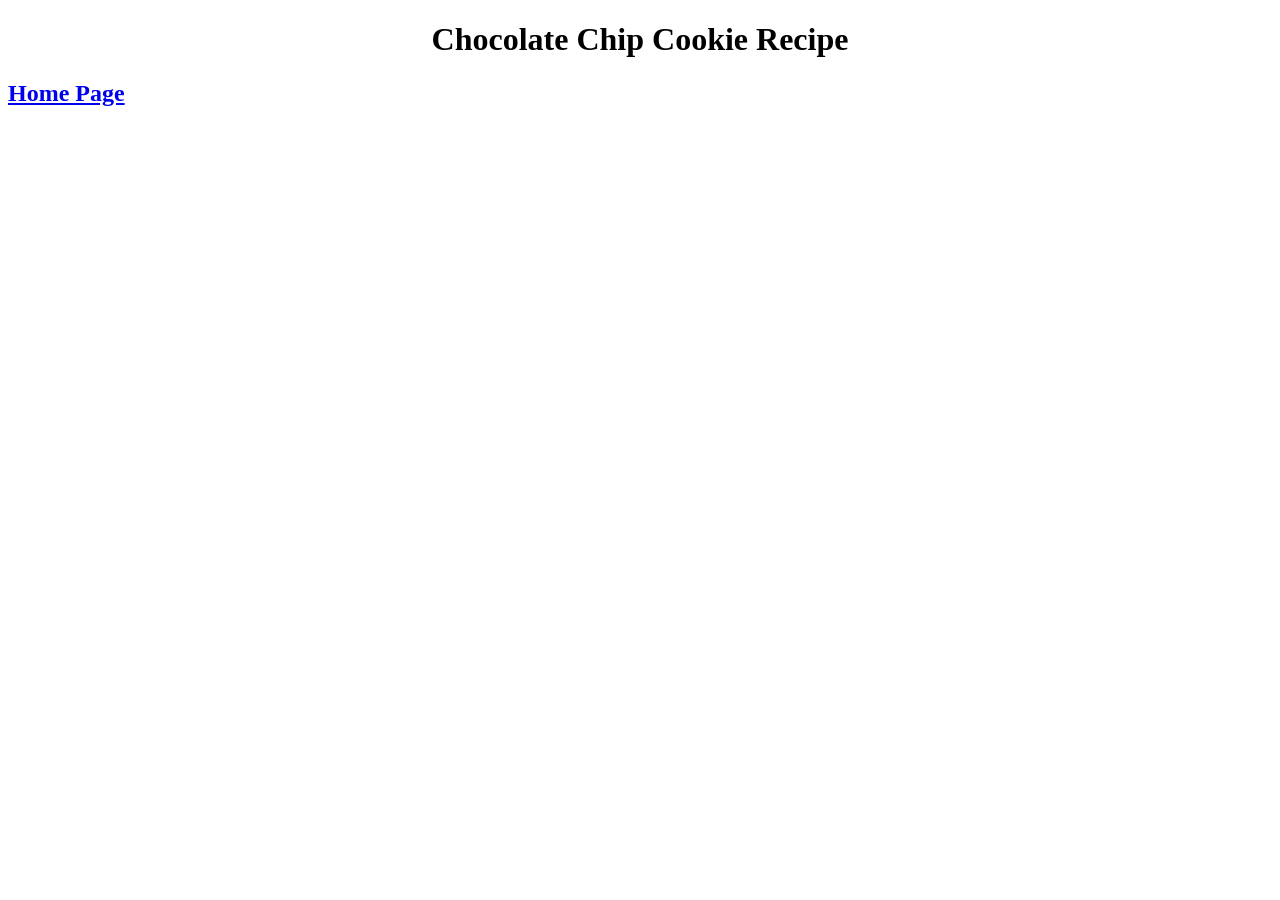
==== ChocolateCookieRecipe.html @ 20510a28 "Add files via upload" ====
<!DOCTYPE html>
<html>
<head>
	<title>Chocolate Chip Cookie Recipe</title>
</head>

<body>
	<h1><center>Chocolate Chip Cookie Recipe<center></h1>

	<a href="index.html"><h2>Home Page</h2></a>
</body>

</html>
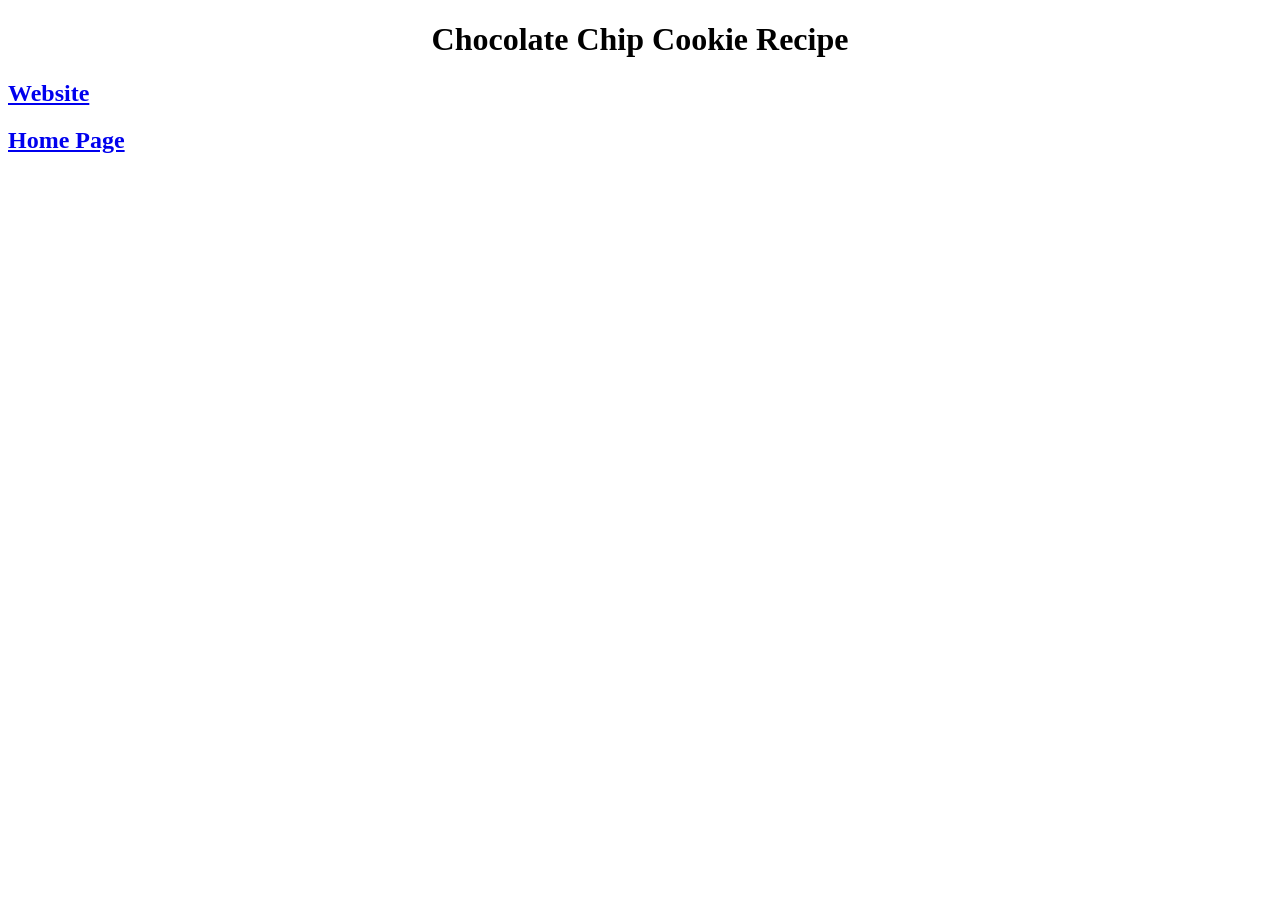
==== commit b944e7bb: "Add files via upload" ====
--- a/ChocolateCookieRecipe.html
+++ b/ChocolateCookieRecipe.html
@@ -7,6 +7,8 @@
 <body>
 	<h1><center>Chocolate Chip Cookie Recipe<center></h1>
 
+
+<a href=https://joyfoodsunshine.com/the-most-amazing-chocolate-chip-cookies/><h2>Website</h2></a>
 	<a href="index.html"><h2>Home Page</h2></a>
 </body>
 
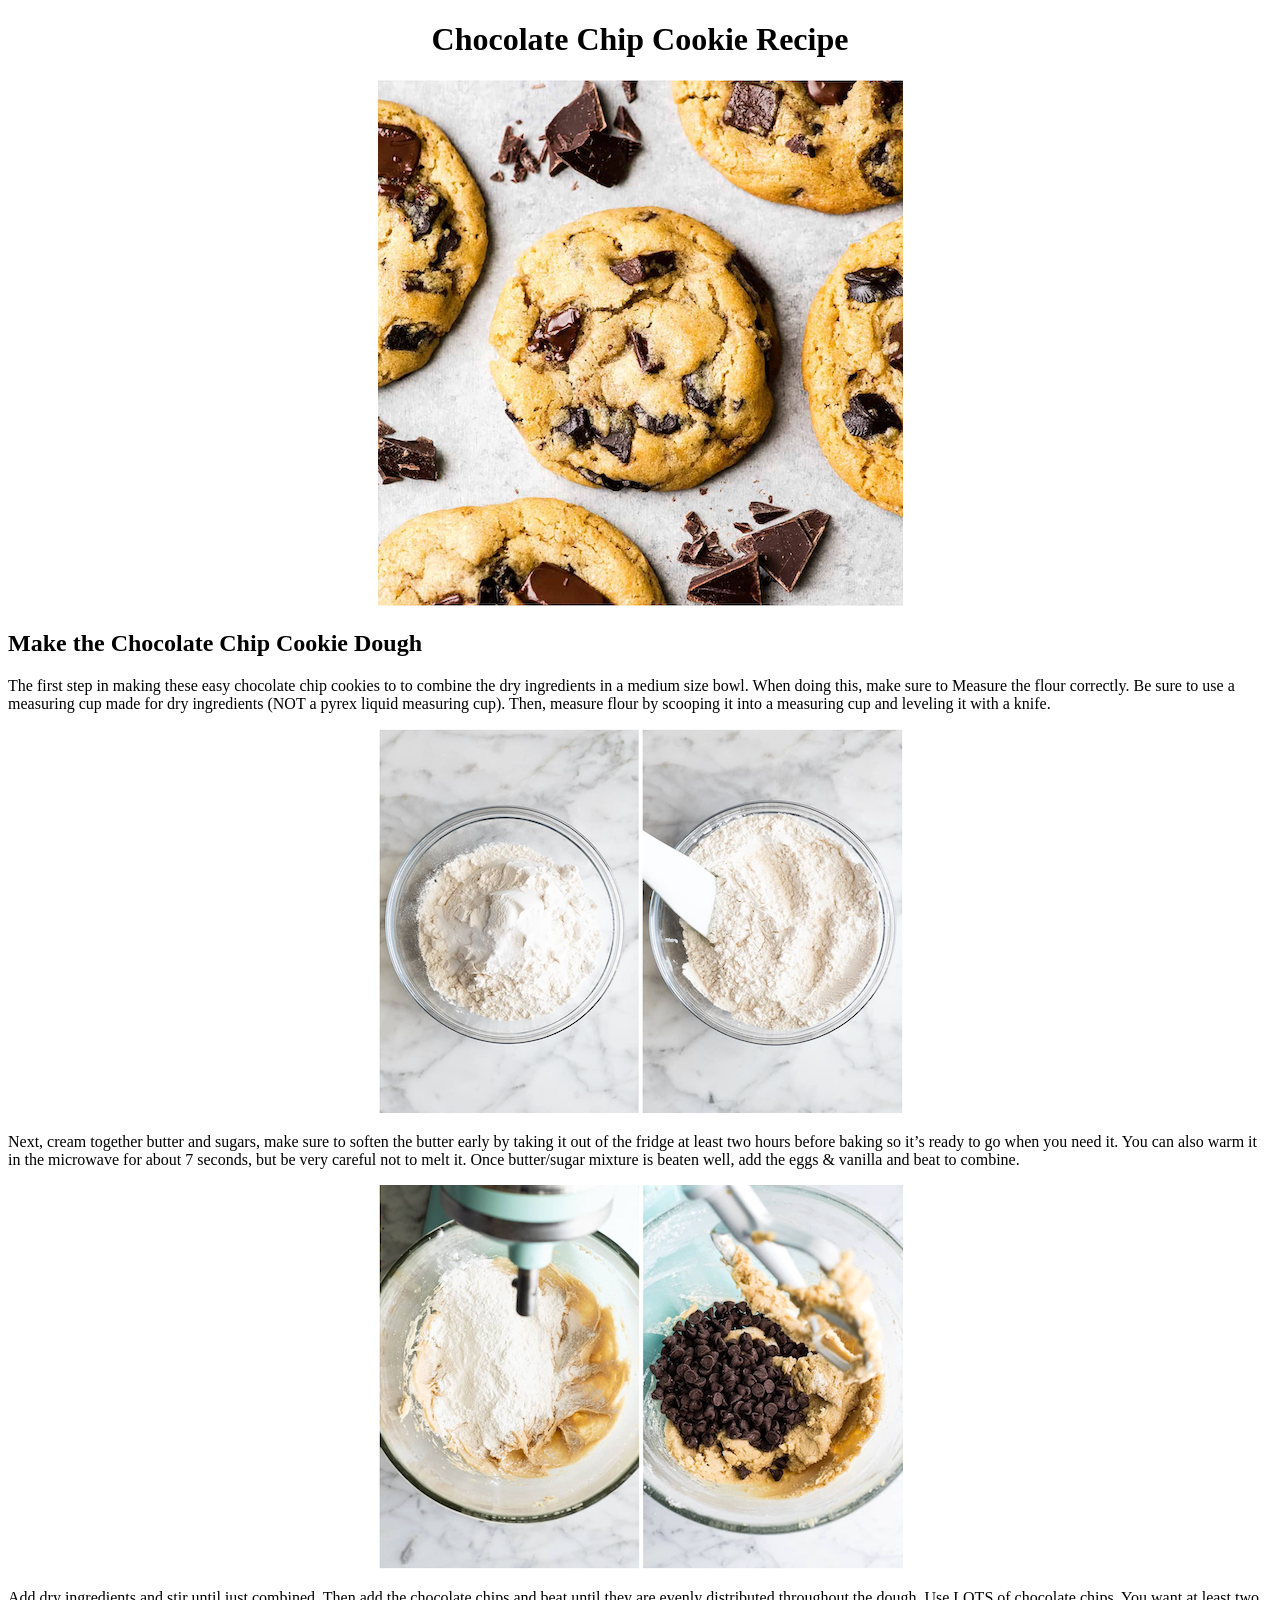
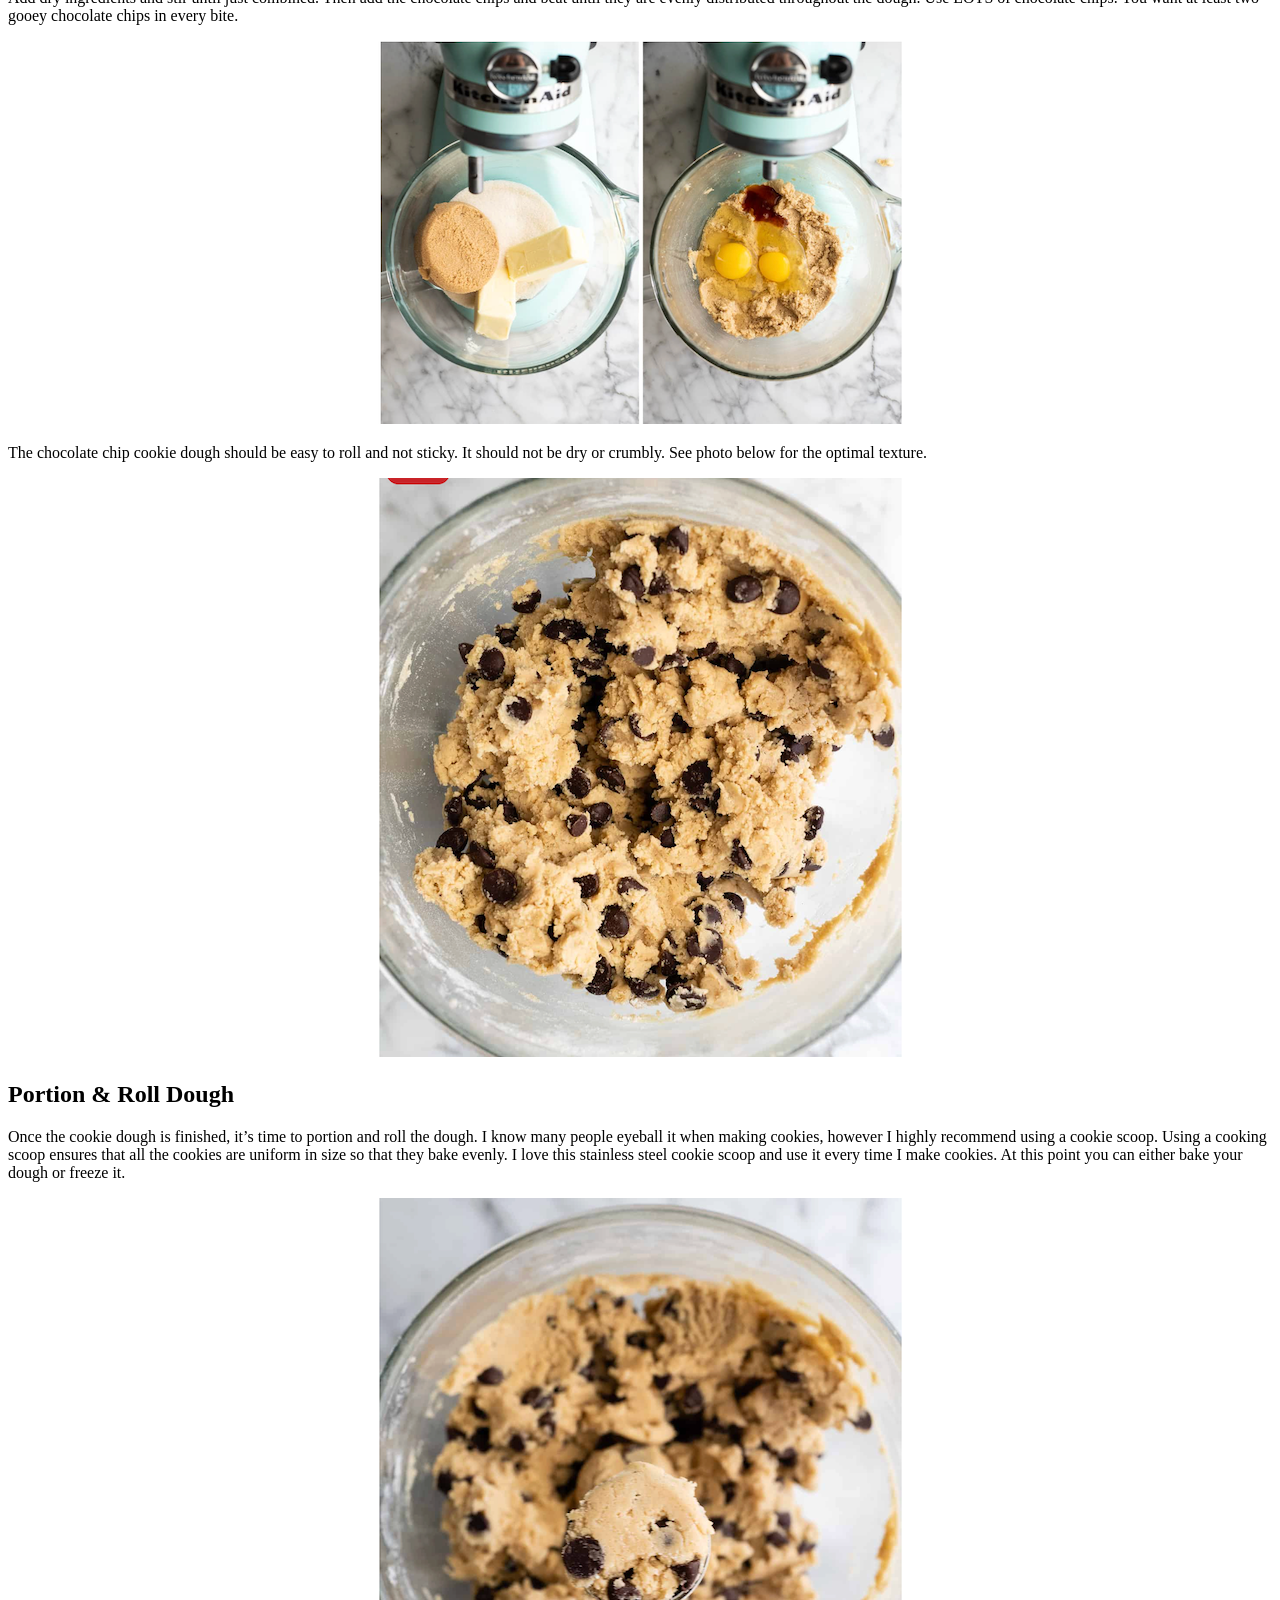
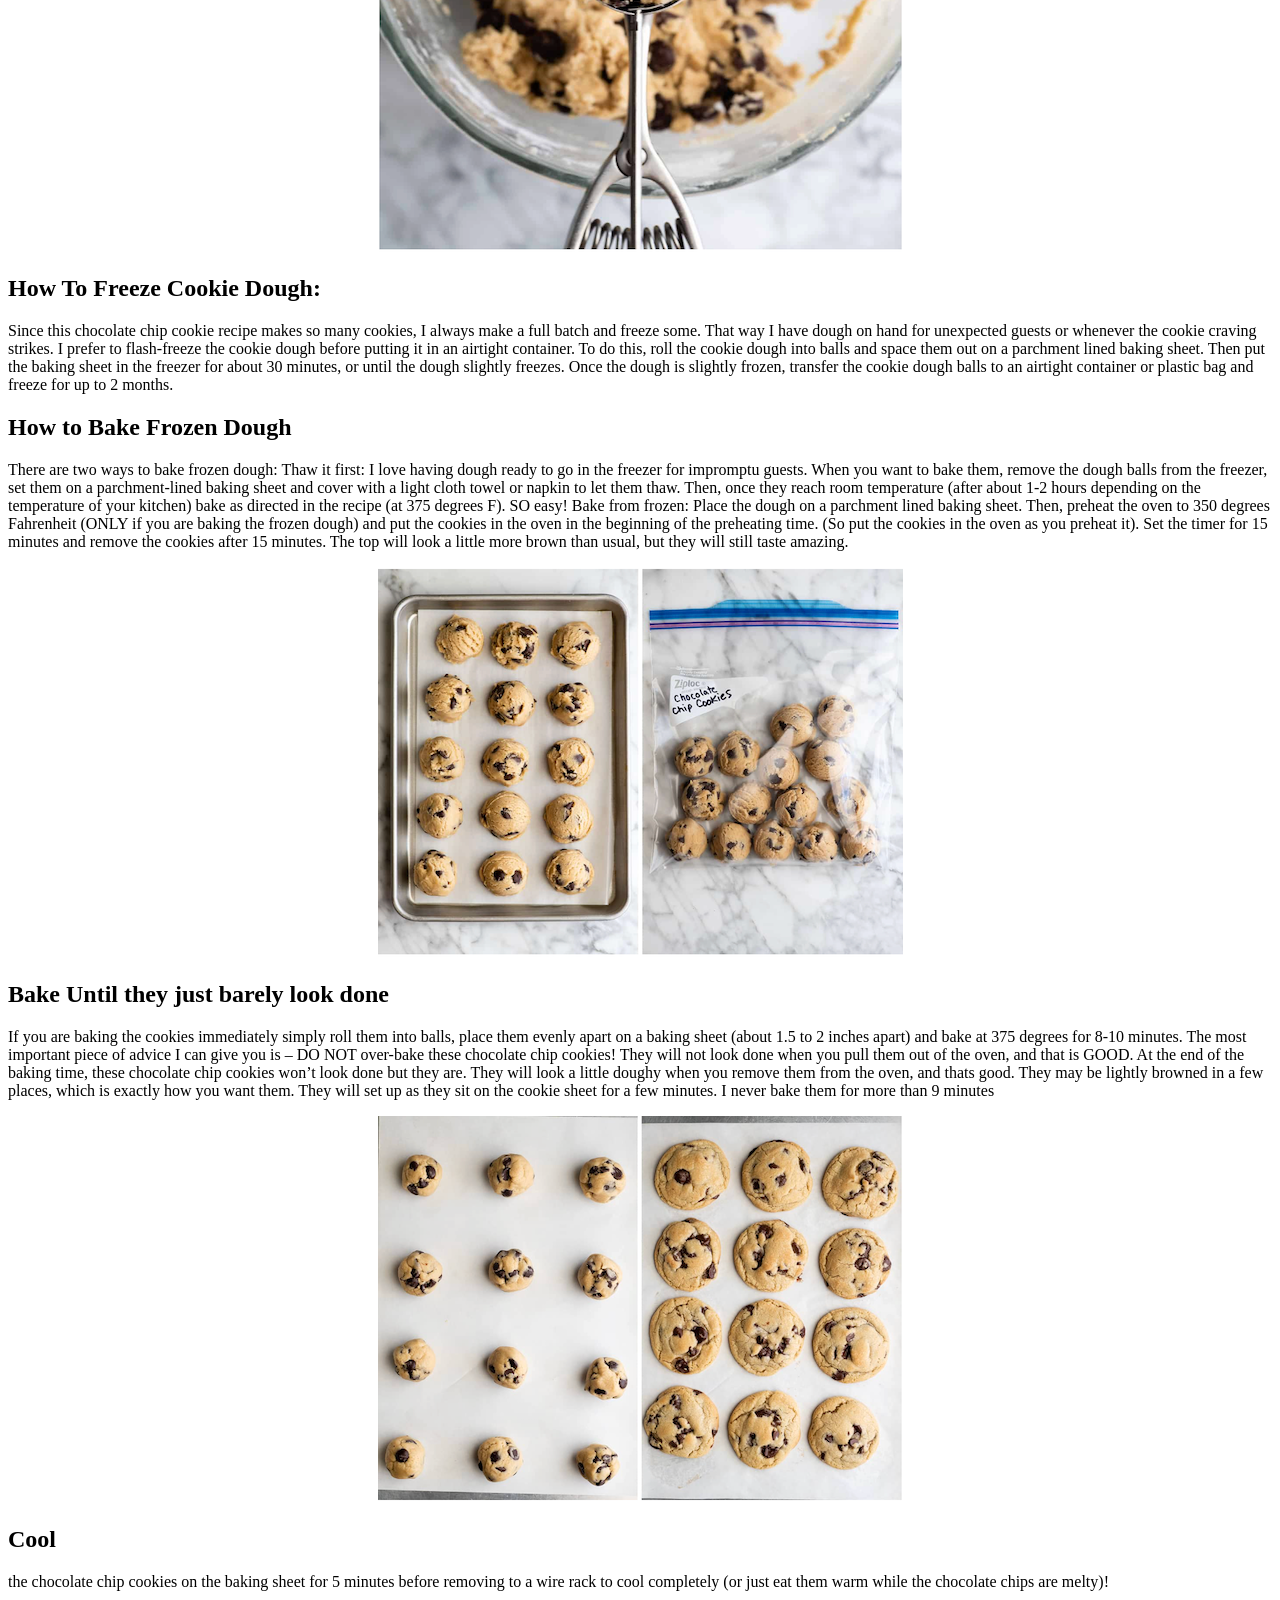
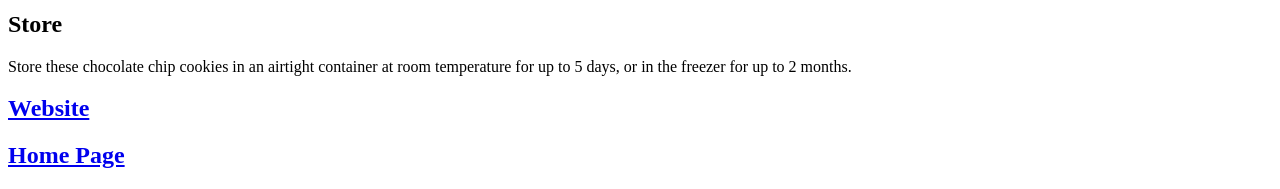
==== commit 6f9dfd17: "Add files via upload" ====
--- a/ChocolateCookieRecipe.html
+++ b/ChocolateCookieRecipe.html
@@ -2,11 +2,80 @@
 <html>
 <head>
 	<title>Chocolate Chip Cookie Recipe</title>
+	<link href="style.css" type="text/css" rel="stylesheet"/>
 </head>
 
 <body>
 	<h1><center>Chocolate Chip Cookie Recipe<center></h1>
+<center><img src="1.png" alt="oof"/></center>
+<p><h2>Make the Chocolate Chip Cookie Dough</h2></p>
+<p>
+The first step in making these easy chocolate chip cookies to to combine the dry ingredients in a medium size bowl.
 
+When doing this, make sure to Measure the flour correctly. Be sure to use a measuring cup made for dry ingredients (NOT a pyrex liquid measuring cup). Then, measure flour by scooping it into a measuring cup and leveling it with a knife.</p>
+<center><img src="2.png" alt="oof"/></center>
+<p>
+	Next, cream together butter and sugars, make sure to soften the butter early by taking it out of the fridge at least two hours before baking so it’s ready to go when you need it. You can also warm it in the microwave for about 7 seconds, but be very careful not to melt it.
+
+Once butter/sugar mixture is beaten well, add the eggs & vanilla and beat to combine.
+</p>
+<center><img src="3.png" alt="oof"/></center>
+<p>Add dry ingredients and stir until just combined. Then add the chocolate chips and beat until they are evenly distributed throughout the dough.
+
+Use LOTS of chocolate chips. You want at least two gooey chocolate chips in every bite.</p>
+
+<center><img src="4.png" alt="oof"/></center>
+<p>The chocolate chip cookie dough should be easy to roll and not sticky. It should not be dry or crumbly. See photo below for the optimal texture.
+
+</p>
+
+<center><img src="5.png" alt="oof"/></center>
+
+<p><h2>Portion & Roll Dough</h2></p>
+<p>
+Once the cookie dough is finished, it’s time to portion and roll the dough. I know many people eyeball it when making cookies, however I highly recommend using a cookie scoop.
+
+Using a cooking scoop ensures that all the cookies are uniform in size so that they bake evenly. I love this stainless steel cookie scoop and use it every time I make cookies.
+
+At this point you can either bake your dough or freeze it.
+</p>
+
+<center><img src="6.png" alt="oof"/></center>
+<p><h2>How To Freeze Cookie Dough:</h2></p>
+<p>Since this chocolate chip cookie recipe makes so many cookies, I always make a full batch and freeze some. That way I have dough on hand for unexpected guests or whenever the cookie craving strikes.
+
+I prefer to flash-freeze the cookie dough before putting it in an airtight container. To do this, roll the cookie dough into balls and space them out on a parchment lined baking sheet. Then put the baking sheet in the freezer for about 30 minutes, or until the dough slightly freezes.
+
+Once the dough is slightly frozen, transfer the cookie dough balls to an airtight container or plastic bag and freeze for up to 2 months.</p>
+
+<p><h2>How to Bake Frozen Dough</h2></p>
+<p>There are two ways to bake frozen dough:
+
+Thaw it first: I love having dough ready to go in the freezer for impromptu guests. When you want to bake them, remove the dough balls from the freezer, set them on a parchment-lined baking sheet and cover with a light cloth towel or napkin to let them thaw. Then, once they reach room temperature (after about 1-2 hours depending on the temperature of your kitchen) bake as directed in the recipe (at 375 degrees F). SO easy!
+Bake from frozen: Place the dough on a parchment lined baking sheet. Then, preheat the oven to 350 degrees Fahrenheit (ONLY if you are baking the frozen dough) and put the cookies in the oven in the beginning of the preheating time. (So put the cookies in the oven as you preheat it). Set the timer for 15 minutes and remove the cookies after 15 minutes. The top will look a little more brown than usual, but they will still taste amazing.</p>
+
+<center><img src="7.png" alt="oof"/></center>
+
+<p><h2>Bake Until they just barely look done</h2></p>
+<p>
+If you are baking the cookies immediately simply roll them into balls, place them evenly apart on a baking sheet (about 1.5 to 2 inches apart) and bake at 375 degrees for 8-10 minutes.
+
+The most important piece of advice I can give you is – DO NOT over-bake these chocolate chip cookies! They will not look done when you pull them out of the oven, and that is GOOD.
+
+At the end of the baking time, these chocolate chip cookies won’t look done but they are. They will look a little doughy when you remove them from the oven, and thats good. They may be lightly browned in a few places, which is exactly how you want them.
+
+They will set up as they sit on the cookie sheet for a few minutes. I never bake them for more than 9 minutes
+
+</p>
+
+<center><img src="8.png" alt="oof"/></center>
+
+<p><h2>
+Cool </h2></p>
+<p>the chocolate chip cookies on the baking sheet for 5 minutes before removing to a wire rack to cool completely (or just eat them warm while the chocolate chips are melty)!
+</p>
+<p><h2>Store</h2></p>
+<p>Store these chocolate chip cookies in an airtight container at room temperature for up to 5 days, or in the freezer for up to 2 months.</p>
 
 <a href=https://joyfoodsunshine.com/the-most-amazing-chocolate-chip-cookies/><h2>Website</h2></a>
 	<a href="index.html"><h2>Home Page</h2></a>
--- a/style.css
+++ b/style.css
@@ -0,0 +1,3 @@
+#HomePage {
+	background-color: #C9ECFF;
+}
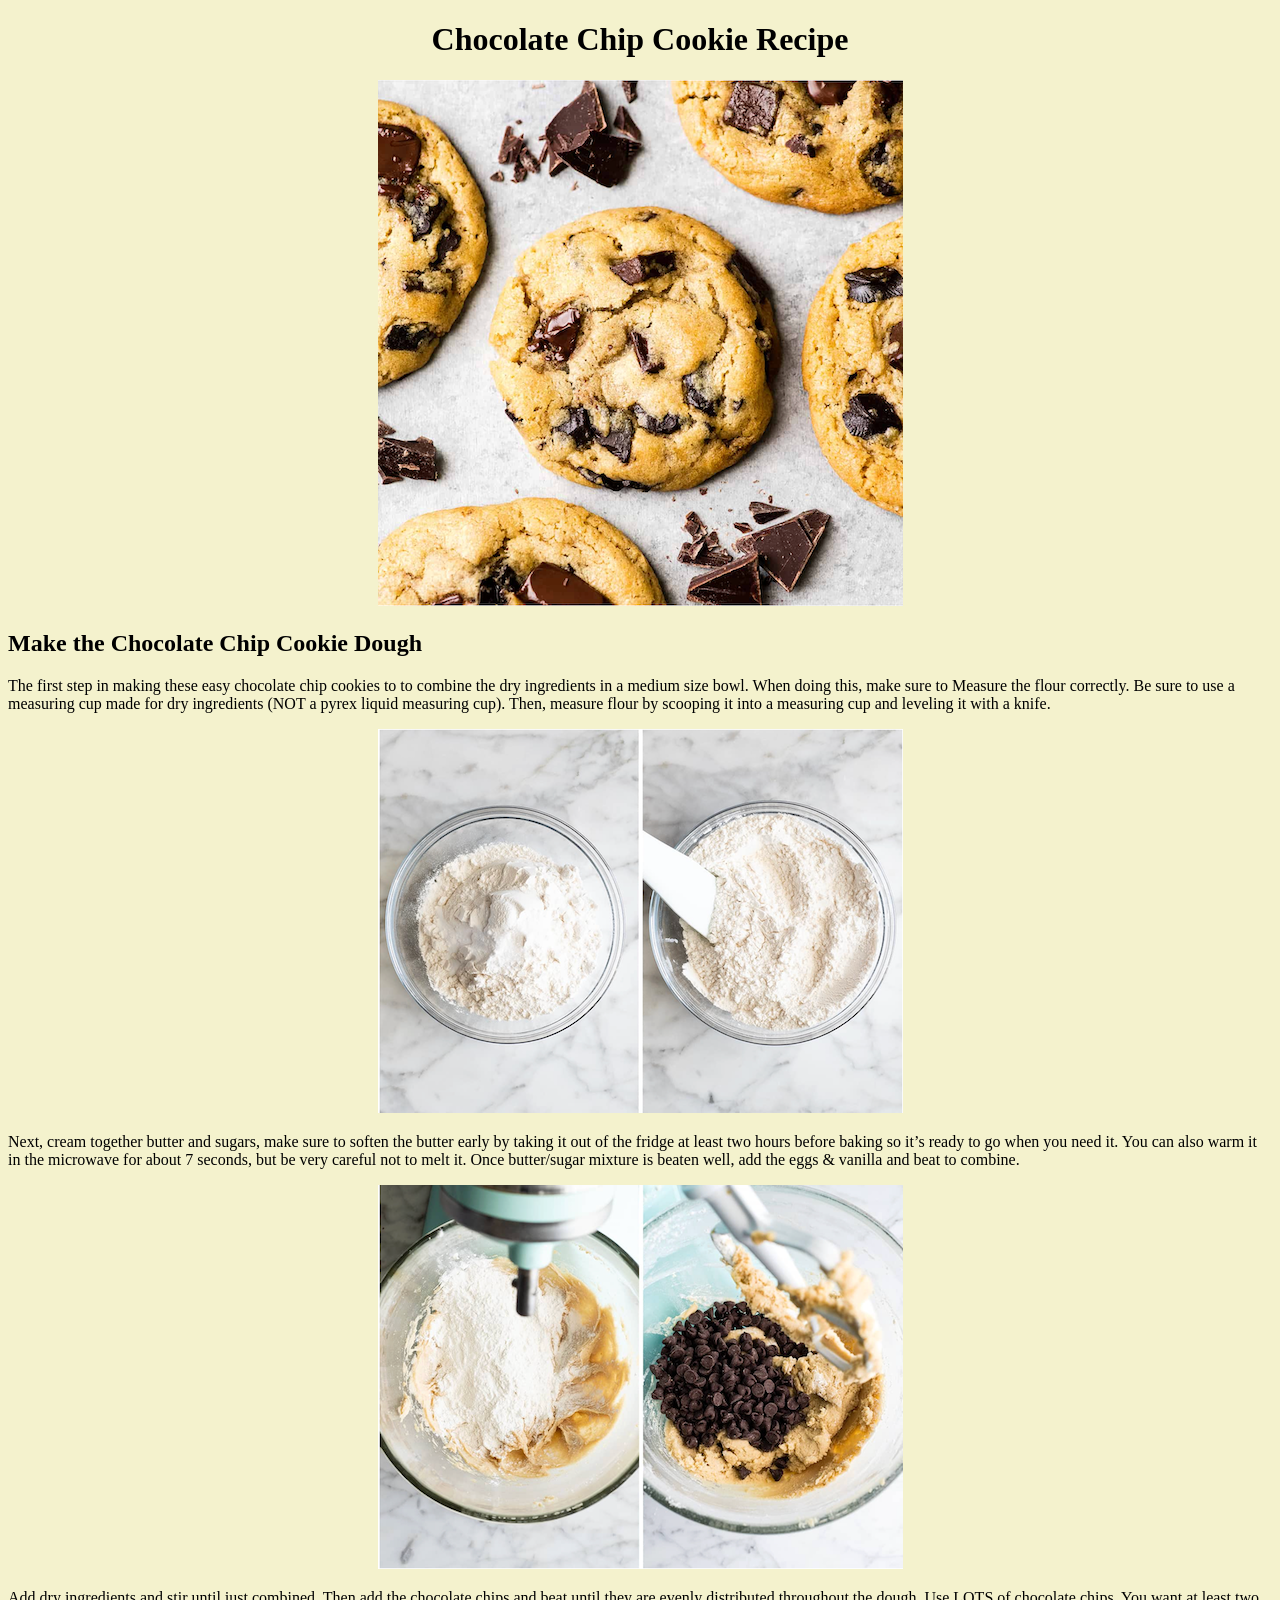
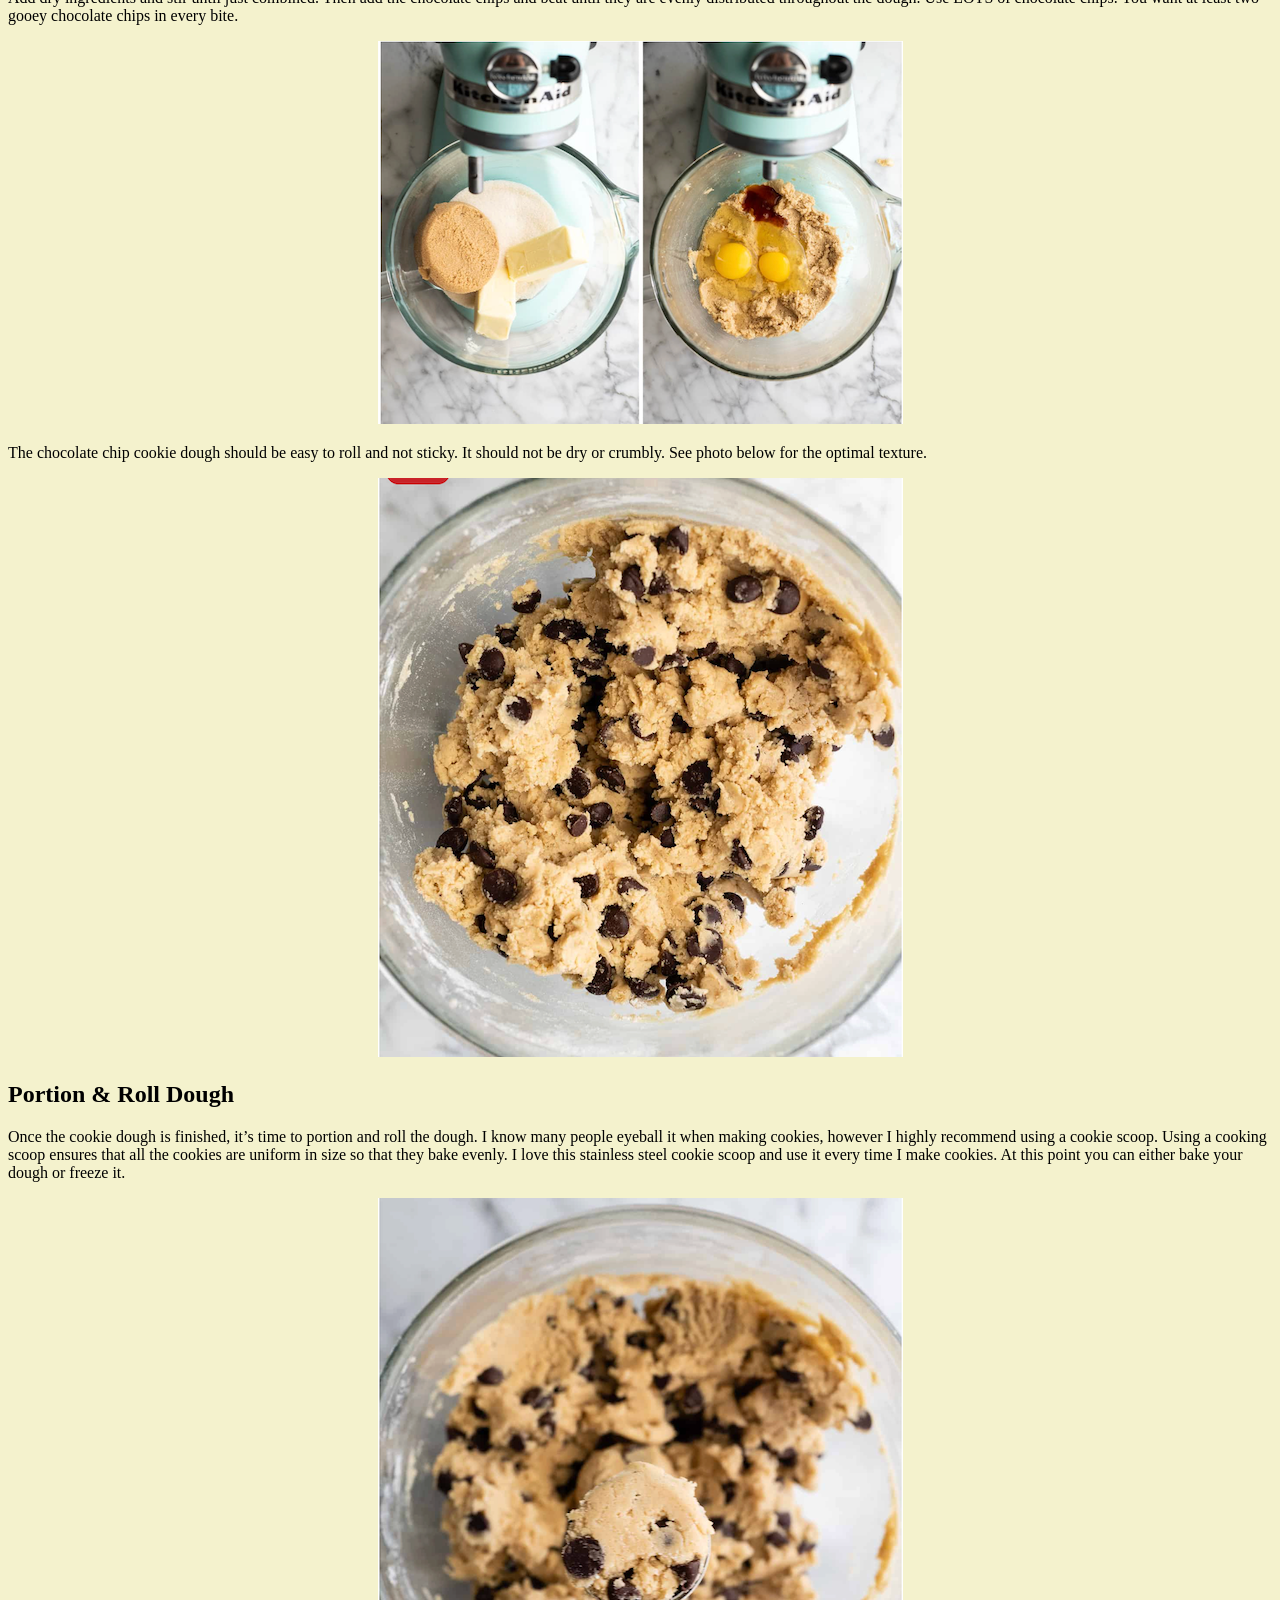
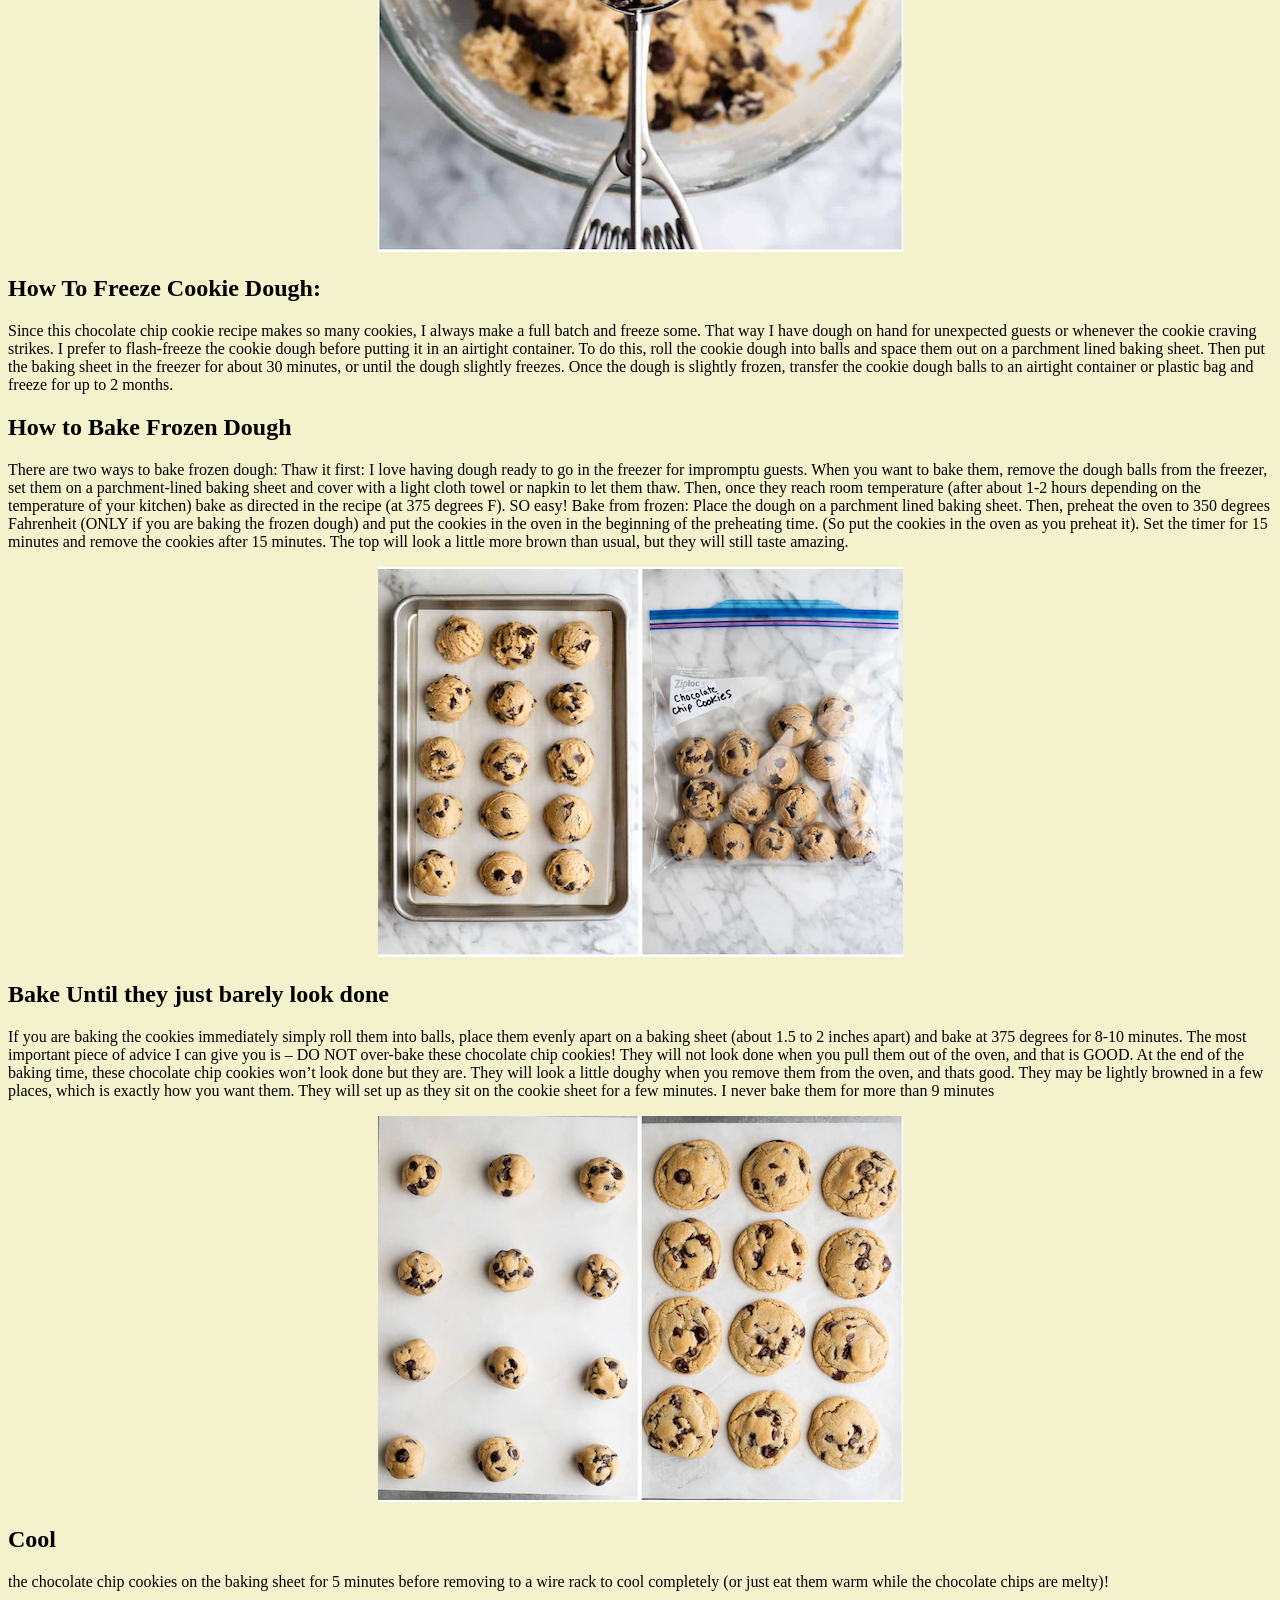
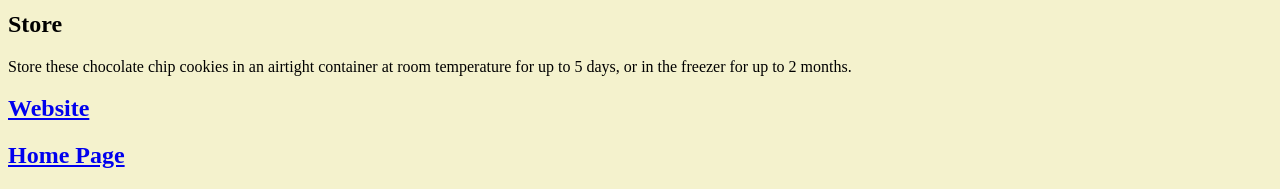
==== commit b8629f0b: "Add files via upload" ====
--- a/ChocolateCookieRecipe.html
+++ b/ChocolateCookieRecipe.html
@@ -5,7 +5,7 @@
 	<link href="style.css" type="text/css" rel="stylesheet"/>
 </head>
 
-<body>
+<body id="ChocolateCookie">
 	<h1><center>Chocolate Chip Cookie Recipe<center></h1>
 <center><img src="1.png" alt="oof"/></center>
 <p><h2>Make the Chocolate Chip Cookie Dough</h2></p>
--- a/style.css
+++ b/style.css
@@ -1,3 +1,40 @@
 #HomePage {
 	background-color: #C9ECFF;
-}+}
+
+#HomePage{
+ h1, p, li, tr {
+	color: navy;
+	font-family: "Times New Roman", sans-serif;
+}}
+
+#ChocolateCookie {
+	background-color: #F4F2CD;
+}
+
+#SugarCookie {
+	background-color: #F4DFCD;
+}
+
+#SnickerdoodleCookie {
+	background-color: #F2D7CF;
+}
+.container {
+	display:grid;
+	grid-template-columns: 1fr 2fr;
+	padding:3px;
+}
+.container div{
+	padding:10px;
+	margin:5px;
+	font-size: 23px;
+	text-align: left;
+}
+
+ a:hover {
+ 	color: black;
+ }
+
+ a:visited {
+ 	color: navy;
+ }
